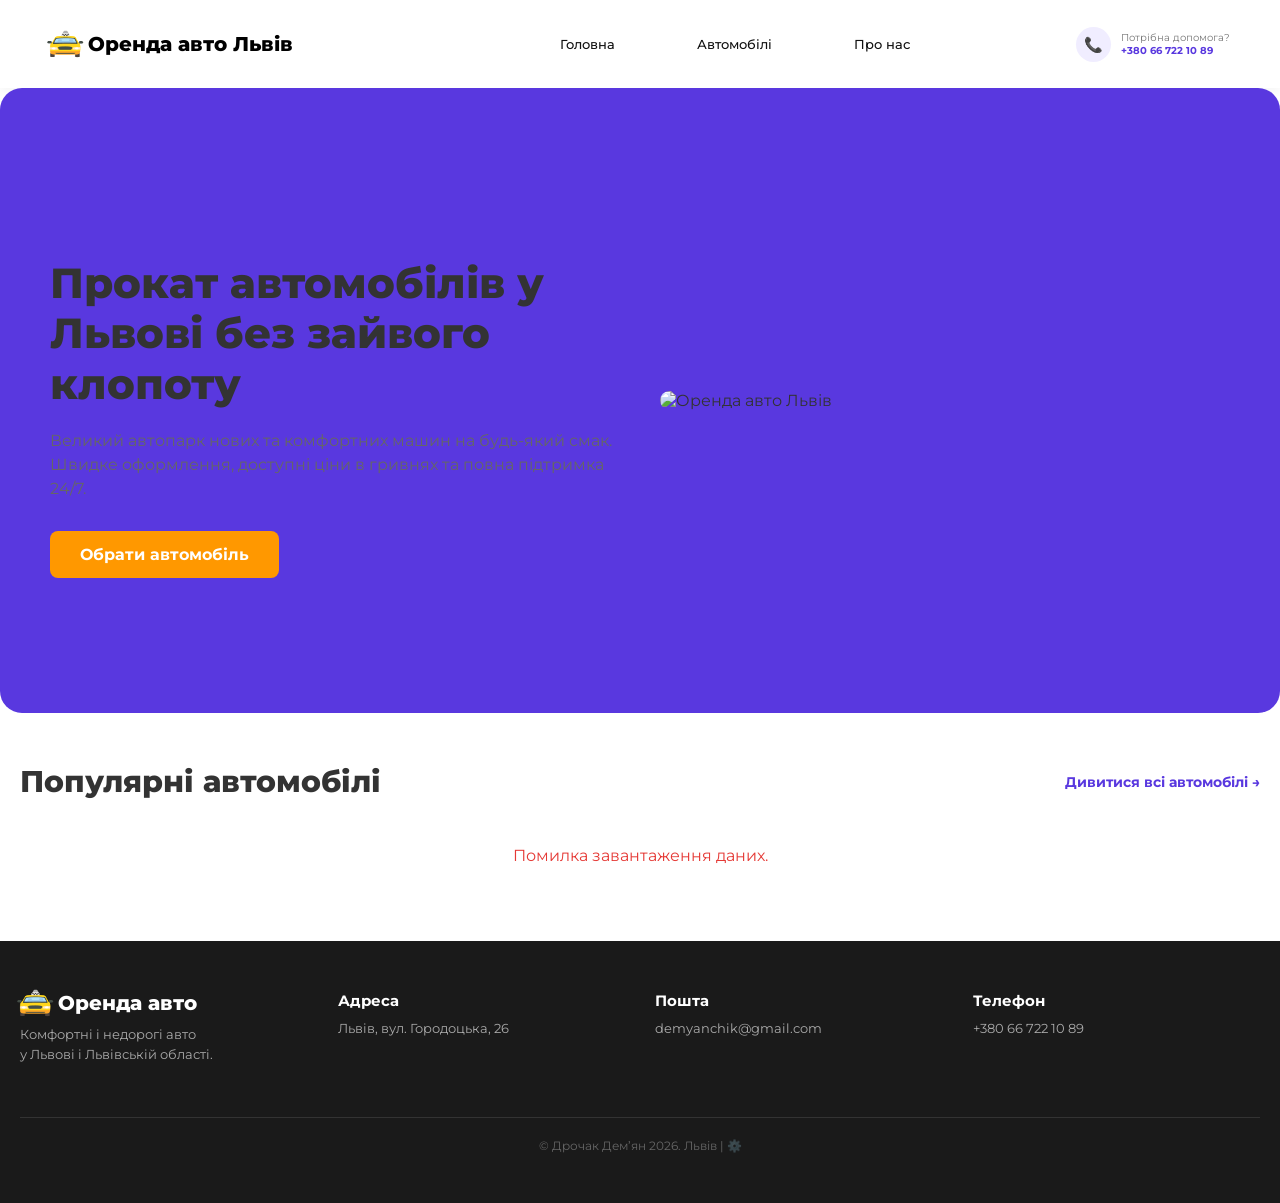
==== index.html @ 7a0617b8 "Update button styles and section layout in index.html" ====
<!DOCTYPE html>
<html lang="uk">
<head>
<meta charset="UTF-8">
<meta name="viewport" content="width=device-width, initial-scale=1.0">
<title>Оренда авто у Львові — Швидко та доступно</title>
<link rel="preconnect" href="https://fonts.googleapis.com">
<link rel="preconnect" href="https://fonts.gstatic.com" crossorigin>
<link href="https://fonts.googleapis.com/css2?family=Montserrat:wght@400;500;600;700;800&display=swap" rel="stylesheet">
<link rel="stylesheet" href="style.css">
<style>
body { font-family: 'Montserrat', sans-serif; margin: 0; background: #fff; color: #333; }
.header { display: flex; justify-content: space-between; align-items: center; padding: 20px 50px; background: #fff; box-shadow: 0 2px 10px rgba(0,0,0,0.05); }
.logo { font-weight: 800; font-size: 20px; text-decoration: none; color: #000; display: flex; align-items: center; gap: 8px; }
.car-logo { font-size: 24px; }
nav a { margin-left: 20px; text-decoration: none; color: #555; font-weight: 600; font-size: 14px; }
nav a:hover { color: #5938df; }
.help { display: flex; align-items: center; gap: 10px; }
.phone-round { background: #f0edff; color: #5938df; width: 35px; height: 35px; border-radius: 50%; display: flex; align-items: center; justify-content: center; }
.phone-link { color: #5938df; text-decoration: none; font-weight: bold; }

.hero { display: grid; grid-template-columns: 1fr 1fr; align-items: center; padding: 50px; max-width: 1300px; margin: 0 auto; gap: 40px; }
.hero-content h1 { font-size: 42px; font-weight: 800; line-height: 1.2; margin-bottom: 20px; }
.hero-content p { color: #666; font-size: 16px; margin-bottom: 30px; line-height: 1.5; }
/* Повернута оранжева кнопка */
.hero-btn { background: #ff9800; color: #fff; padding: 14px 30px; border-radius: 8px; text-decoration: none; font-weight: bold; display: inline-block; transition: 0.2s; }
.hero-btn:hover { filter: brightness(0.9); }
.hero-img img { width: 100%; border-radius: 12px; object-fit: cover; }

.section-header { display: flex; justify-content: space-between; align-items: center; max-width: 1300px; margin: 50px auto 30px; padding: 0 20px; }
.section-title { font-size: 30px; font-weight: 800; margin: 0; }
.all-cars-link { color: #5938df; text-decoration: none; font-weight: bold; font-size: 14px; }
.all-cars-link:hover { text-decoration: underline; }

.cars-grid { display: grid; grid-template-columns: repeat(auto-fit, minmax(280px, 1fr)); gap: 25px; max-width: 1300px; margin: 0 auto 60px; padding: 0 20px; }
.car-card { background: #fdfdfd; border: 1px solid #eaeaea; border-radius: 12px; overflow: hidden; box-shadow: 0 4px 15px rgba(0,0,0,0.03); transition: 0.3s; display: flex; flex-direction: column; position: relative; }
.car-card:hover { transform: translateY(-5px); box-shadow: 0 8px 25px rgba(0,0,0,0.08); }
.booked-badge { position: absolute; top: 12px; right: 12px; background: #e53935; color: #fff; padding: 4px 10px; border-radius: 6px; font-size: 11px; font-weight: bold; z-index: 2; }
.car-img-wrap { width: 100%; height: 200px; background: #f4f4f4; position: relative; }
.car-img-wrap img { width: 100%; height: 100%; object-fit: cover; }
.car-info { padding: 20px; display: flex; flex-direction: column; flex-grow: 1; }
.car-title { font-size: 18px; font-weight: 700; margin-bottom: 10px; }
.car-specs { font-size: 12px; color: #777; margin-bottom: 15px; font-weight: 500; }
.car-footer { display: flex; justify-content: space-between; align-items: center; margin-top: auto; }
.car-price { font-size: 18px; font-weight: 800; color: #e53935; }
.details-btn { background: #5938df; color: #fff; padding: 8px 16px; border-radius: 6px; text-decoration: none; font-size: 12px; font-weight: bold; }

.footer { background: #1a1a1a; color: #fff; padding: 50px 20px; margin-top: 60px; }
.footer-main { max-width: 1300px; margin: 0 auto; display: grid; grid-template-columns: repeat(auto-fit, minmax(220px, 1fr)); gap: 30px; }
.footer-company p { color: #aaa; font-size: 13px; line-height: 1.5; margin-top: 10px; }
.contact h4 { margin: 0 0 10px; font-size: 15px; color: #fff; }
.contact a { color: #aaa; text-decoration: none; display: block; font-size: 13px; margin-bottom: 5px; }
.copyright { text-align: center; margin-top: 40px; font-size: 12px; color: #666; border-top: 1px solid #333; padding-top: 20px; }

@media(max-width: 768px) {
    .hero { grid-template-columns: 1fr; text-align: center; padding: 20px; }
    .header { padding: 15px 20px; }
}
</style>
</head>
<body>

<header class="header">
    <a href="index.html" class="logo"><span class="car-logo">🚖</span> Оренда авто Львів</a>
    <nav>
        <a href="index.html">Головна</a>
        <a href="cars.html">Автомобілі</a>
        <a href="about.html">Про нас</a>
    </nav>
    <div class="help">
        <div class="phone-round">📞</div>
        <div>
            <small style="display:block; color:#777; font-size:10px;">Потрібна допомога?</small>
            <b><a href="tel:+380667221089" class="phone-link">+380 66 722 10 89</a></b>
        </div>
    </div>
</header>

<section class="hero">
    <div class="hero-content">
        <h1>Прокат автомобілів у Львові без зайвого клопоту</h1>
        <p>Великий автопарк нових та комфортних машин на будь-який смак. Швидке оформлення, доступні ціни в гривнях та повна підтримка 24/7.</p>
        <a href="cars.html" class="hero-btn">Обрати автомобіль</a>
    </div>
    <div class="hero-img">
        <img id="heroLogoImg" src="https://i.ibb.co/3m3z6v9/car.webp" alt="Оренда авто Львів">
    </div>
</section>

<div class="section-header">
    <h2 class="section-title">Популярні автомобілі</h2>
    <a href="cars.html" class="all-cars-link">Дивитися всі автомобілі →</a>
</div>

<div id="popularCarsGrid" class="cars-grid">
    <p style="text-align: center; grid-column: 1/-1; color: #777;">Завантаження каталогу...</p>
</div>

<footer class="footer">
  <div class="footer-main">
    <div class="footer-company">
        <a class="logo" href="index.html" style="color:#fff;"><span class="car-logo">🚖</span><span>Оренда авто</span></a>
        <p>Комфортні і недорогі авто<br>у Львові і Львівській області.</p>
    </div>
    <div class="contact">
        <h4>Адреса</h4>
        <a>Львів, вул. Городоцька, 26</a>
    </div>
    <div class="contact">
        <h4>Пошта</h4>
        <a>demyanchik@gmail.com</a>
    </div>
    <div class="contact">
        <h4>Телефон</h4>
        <a href="tel:+380667221089">+380 66 722 10 89</a>
    </div>
  </div>
  <div class="copyright">© Дрочак Дем’ян 2026. Львів | <a href="admin.html" style="color: inherit; text-decoration: none; opacity: 0.3;" title="Адмін-панель">⚙️</a></div>
</footer>

<script>
const BIN_ID = '6acf8389ffd5d160536a775c';
const MASTER_KEY = '$2a$10$A/bRG6uE.peJKPqYcjWvXuaiVrGhPaM/Zl6wjdZc5wUacekLP8lvO';

async function loadIndexData() {
    try {
        const res = await fetch(`https://api.jsonbin.io/v3/b/${BIN_ID}/latest`, {
            headers: { 'X-Master-Key': MASTER_KEY }
        });
        const data = await res.json();
        const cars = data.record.cars || [];
        const settings = data.record.settings || {};

        if(settings.heroLogo) {
            document.getElementById('heroLogoImg').src = settings.heroLogo;
        }

        let popularCars = cars.filter(car => car.available !== false && car.isPopular === true);
        popularCars.sort((a, b) => (a.popularOrder || 0) - (b.popularOrder || 0));

        const grid = document.getElementById('popularCarsGrid');
        if (!popularCars.length) {
            grid.innerHTML = '<p style="text-align: center; grid-column: 1/-1; color: #777;">Скоро тут зʼявляться нові пропозиції!</p>';
            return;
        }

        grid.innerHTML = popularCars.map(car => `
            <div class="car-card">
                ${car.isBooked ? '<div class="booked-badge">ЗАБРОНЬОВАНО</div>' : ''}
                <div class="car-img-wrap">
                    <img src="${car.image || 'https://i.ibb.co/3m3z6v9/car.webp'}" alt="${car.name}">
                </div>
                <div class="car-info">
                    <div class="car-title">${car.name}</div>
                    <div class="car-specs">${car.year || '2023'} р. &nbsp;|&nbsp; ⚙️ ${car.gearbox || 'Автомат'} &nbsp;|&nbsp; ⛽ ${car.fuel || 'Бензин'}</div>
                    <div class="car-footer">
                        <div class="car-price">${car.price || '800 Грн'} <small style="font-size:11px; font-weight:normal; color:#777;">/доба</small></div>
                        <a href="car.html?id=${car.id}" class="details-btn">Детальніше</a>
                    </div>
                </div>
            </div>
        `).join('');

    } catch (e) {
        document.getElementById('popularCarsGrid').innerHTML = '<p style="text-align: center; grid-column: 1/-1; color: #e53935;">Помилка завантаження даних.</p>';
    }
}

loadIndexData();
</script>
</body>
</html>
---- style.css ----
/* ===== ОСНОВНІ СТИЛІ ===== */
* {
  box-sizing: border-box;
}

html {
  scroll-behavior: smooth;
}

body {
  margin: 0;
  background: #f1f1f1;
  color: #111;
  font-family: 'Montserrat', Arial, sans-serif;
}

.site {
  width: 1366px;
  max-width: 100%;
  margin: 0 auto;
  background: #fff;
  min-height: 100vh;
}

/* ===== ШАПКА (HEADER) ===== */
.header {
  height: 88px;
  padding: 0 64px;
  display: flex;
  align-items: center;
  justify-content: space-between;
  background: #fff;
}

.logo {
  display: flex;
  align-items: center;
  gap: 10px;
  text-decoration: none;
  color: #111;
  font-size: 16px;
  font-weight: 700;
  white-space: nowrap;
}

.car-logo {
  font-size: 18px;
  line-height: 1;
  transform: scaleX(1.35);
  display: inline-block;
}

.header nav {
  display: flex;
  gap: 62px;
  margin-left: 80px;
}

.header nav a {
  font-size: 13px;
  color: #111;
  text-decoration: none;
  font-weight: 500;
  transition: color 0.2s;
}

.header nav a:hover,
.header nav a.active {
  font-weight: 700;
  color: #5937df;
}

.help {
  display: flex;
  align-items: center;
  gap: 10px;
}

.phone-round {
  width: 34px;
  height: 34px;
  border-radius: 50%;
  background: #5937df;
  color: #fff;
  display: flex;
  align-items: center;
  justify-content: center;
  font-size: 15px;
  flex-shrink: 0;
}

.help small, .help b {
  display: block;
  font-size: 10px;
  line-height: 1.35;
}

.help b {
  font-weight: 600;
}

/* ===== ГОЛОВНИЙ БЛОК (HERO) ===== */
main {
  padding: 20px 64px 0;
}

.hero {
  height: 625px;
  border-radius: 22px;
  background: #5938df;
  position: relative;
  overflow: hidden;
}

.hero-pattern {
  position: absolute;
  width: 820px;
  height: 470px;
  border: 48px solid rgba(60,30,190,.23);
  border-radius: 50%;
  left: -280px;
  bottom: -255px;
  transform: rotate(18deg);
  box-shadow: 0 0 0 35px rgba(65,32,194,.08), 0 0 0 80px rgba(65,32,194,.04);
}

.hero-text {
  position: absolute;
  left: 70px;
  top: 160px;
  color: #fff;
  z-index: 3;
}

.hero-text h1 {
  font-size: 43px;
  line-height: 1.08;
  margin: 0 0 22px;
  font-weight: 800;
  letter-spacing: -1px;
}

.hero-text p {
  font-size: 13px;
  line-height: 1.55;
  margin: 0 0 23px;
  color: #f4f4f4;
}

/* ===== АНІМАЦІЇ ТА СТИЛІ ВСІХ КНОПОК ===== */
.orange-btn, .hero-book, .rent, .btn {
  display: inline-flex;
  align-items: center;
  justify-content: center;
  color: #fff;
  text-decoration: none;
  border-radius: 7px;
  font-weight: 700;
  box-sizing: border-box;
  transition: all 0.25s ease;
  cursor: pointer;
}

/* Збільшення та плавна анімація при наведенні для всіх кнопок */
.orange-btn:hover, .hero-book:hover, .rent:hover, .btn:hover {
  transform: scale(1.03);
  filter: brightness(0.9);
}

/* Помаранчеві кнопки */
.orange-btn, .hero-book {
  background: #ffa20f;
  font-size: 11px;
}
.orange-btn {
  height: 37px;
  padding: 0 19px;
}
.hero-book {
  position: absolute;
  z-index: 4;
  top: 268px;
  right: 96px;
  width: 300px;
  height: 38px;
}

/* Стандартна синя кнопка оренди */
.rent {
  height: 38px;
  background: #5938df;
  font-size: 10px;
  margin-top: 17px;
  border: none;
}

/* Червона кнопка для недоступних авто з анімацією */
.rent.disabled {
  background: #e53935;
}
.rent.disabled:hover {
  background: #c62828;
  transform: scale(1.03);
  filter: none; /* щоб колір залишався насиченим червоним при затемненні через filter */
}

.hero-car {
  position: absolute;
  width: 560px;
  height: 250px;
  object-fit: cover;
  right: 105px;
  bottom: 28px;
  filter: blur(2px);
  z-index: 2;
}

/* ===== ПЕРЕВАГИ ===== */
.advantages {
  height: 230px;
  padding: 45px 85px 25px;
  display: grid;
  grid-template-columns: repeat(3,1fr);
  text-align: center;
  gap: 80px;
}

.adv-icon {
  font-size: 45px;
  height: 55px;
  line-height: 50px;
  font-weight: 400;
}

.adv-icon.pin {
  font-size: 48px;
}

.advantages h3 {
  font-size: 15px;
  margin: 8px 0 15px;
}

.advantages p {
  font-size: 10px;
  line-height: 1.6;
  color: #666;
  margin: 0;
}

/* ===== КАТАЛОГ АВТО ===== */
.choose {
  padding: 0 64px 40px;
}

.section-title {
  display: flex;
  align-items: center;
  justify-content: space-between;
  margin-bottom: 25px;
}

.section-title h2 {
  font-size: 27px;
  margin: 0;
  font-weight: 800;
}

.section-title a {
  font-size: 11px;
  color: #111;
  text-decoration: none;
  font-weight: 600;
}

.section-title span {
  font-size: 18px;
  margin-left: 7px;
}

.home-cars, .all-cars {
  display: grid;
  grid-template-columns: repeat(3,1fr);
  gap: 20px;
}

.car-card {
  background: #fafafa;
  border-radius: 12px;
  padding: 12px;
  overflow: hidden;
}

.car-card img {
  width: 100%;
  height: 170px;
  object-fit: contain;
  display: block;
  background: #fff;
  border-radius: 8px;
}

.car-row {
  display: flex;
  justify-content: space-between;
  align-items: center;
  gap: 10px;
  margin-top: 11px;
}

.car-row strong {
  font-size: 13px;
  font-weight: 700;
}

.car-row b {
  font-size: 13px;
  color: #5838df;
  white-space: nowrap;
}

.sub {
  display: flex;
  justify-content: space-between;
  margin-top: 4px;
  color: #666;
  font-size: 9px;
}

.specs {
  display: flex;
  gap: 13px;
  align-items: center;
  margin-top: 15px;
  white-space: nowrap;
  color: #555;
  font-size: 9px;
}

/* ===== ФУТЕР ===== */
.footer {
  padding: 44px 64px 28px;
  background: #fff;
}

.footer-main {
  display: grid;
  grid-template-columns: 1.5fr 1fr 1fr 1fr;
  gap: 55px;
}

.footer-company p {
  font-size: 11px;
  line-height: 1.6;
  margin-top: 45px;
}

.contact h4 {
  font-size: 11px;
  margin: 2px 0 8px;
}

.contact h4 i {
  font-style: normal;
  color: #ff9d18;
  margin-right: 7px;
}

.contact a {
  font-size: 10px;
  color: #111;
}

.footer-links {
  display: grid;
  grid-template-columns: 1fr 1fr;
  gap: 100px;
  margin: 42px 0 25px 65%;
}

.footer-links div {
  display: flex;
  flex-direction: column;
  gap: 8px;
}

.footer-links b {
  font-size: 11px;
  margin-bottom: 4px;
}

.footer-links a {
  font-size: 10px;
  color: #222;
}

.copyright {
  text-align: center;
  color: #aaa;
  font-size: 9px;
  margin-top: 12px;
}

.cars-main {
  padding: 75px 64px 55px;
}

.cars-main h1 {
  text-align: center;
  font-size: 30px;
  margin: 0 0 42px;
  font-weight: 800;
}

.all-cars {
  row-gap: 24px;
}

.full-card img {
  height: 185px;
}

.cars-site .footer {
  border-top: 0;
}

.phone-link {
  color: inherit;
  text-decoration: none;
  cursor: pointer;
}

.phone-link:hover {
  text-decoration: underline;
}

/* ===== АДАПТАЦІЯ ДЛЯ ПЛАНШЕТІВ (до 900px) ===== */
@media(max-width:900px) {
  .site {
    width: 100%;
  }
  .header {
    height: auto;
    padding: 20px;
    flex-wrap: wrap;
    gap: 20px;
  }
  .header nav {
    order: 3;
    width: 100%;
    justify-content: center;
    margin: 0;
    gap: 30px;
  }
  .help {
    margin-left: auto;
  }
  main {
    padding: 15px;
  }
  .hero {
    height: 520px;
  }
  .hero-text {
    left: 35px;
    top: 100px;
  }
  .hero-text h1 {
    font-size: 34px;
  }
  .hero-book {
    right: 35px;
    top: 250px;
  }
  .hero-car {
    right: -40px;
    bottom: 30px;
  }
  .advantages {
    height: auto;
    padding: 35px 20px;
    gap: 25px;
  }
  .choose {
    padding: 0 15px 30px;
  }
  .footer {
    padding: 30px 20px;
  }
  .footer-main {
    grid-template-columns: repeat(2,1fr);
    gap: 30px;
  }
  .footer-links {
    margin: 35px 0 20px;
  }
  .cars-main {
    padding: 50px 15px;
  }
  .all-cars {
    grid-template-columns: repeat(2,1fr);
  }
}

/* ===== МОБІЛЬНА АДАПТАЦІЯ (до 600px) ===== */
@media (max-width: 600px) {
  * {
    box-sizing: border-box;
  }

  html, body {
    width: 100%;
    overflow-x: hidden;
  }

  .site {
    width: 100%;
    max-width: 100%;
    overflow: hidden;
  }

  .header {
    height: auto;
    padding: 14px 16px;
    display: flex;
    flex-wrap: wrap;
    justify-content: space-between;
    align-items: center;
    gap: 10px;
  }

  .logo {
    font-size: 13px;
    white-space: normal;
    order: 1;
  }

  .header nav {
    order: 3;
    width: 100%;
    margin: 4px 0 0 0;
    display: flex;
    flex-wrap: wrap;
    justify-content: flex-start;
    gap: 10px 16px;
    border-top: 1px solid #eee;
    padding-top: 10px;
  }

  .header nav a {
    font-size: 11px;
    padding: 2px 0;
  }

  .help {
    display: flex;
    width: auto;
    margin: 0;
    justify-content: flex-end;
    gap: 6px;
    order: 2;
  }

  .phone-round {
    width: 30px;
    height: 30px;
    font-size: 12px;
    flex-shrink: 0;
  }

  .help small {
    font-size: 9px;
  }

  .help b {
    font-size: 10px;
  }

  main {
    padding: 12px 12px 0;
  }

  .hero {
    height: auto;
    min-height: 0;
    padding: 28px 20px 0;
    border-radius: 16px;
  }

  .hero-pattern {
    display: none;
  }

  .hero-text {
    position: relative;
    top: auto;
    left: auto;
    width: 100%;
  }

  .hero-text h1 {
    font-size: clamp(27px, 7vw, 34px);
    line-height: 1.15;
    letter-spacing: -0.5px;
    margin-bottom: 16px;
  }

  .hero-text p {
    font-size: 12px;
    line-height: 1.6;
    margin-bottom: 18px;
  }

  .orange-btn {
    display: flex;
    width: 100%;
    min-height: 44px;
    height: auto;
    padding: 12px;
    text-align: center;
    font-size: 12px;
  }

  .hero-book {
    position: relative;
    display: flex;
    top: auto;
    right: auto;
    width: 100%;
    min-height: 44px;
    height: auto;
    margin-top: 12px;
    padding: 12px;
    font-size: 12px;
    text-align: center;
  }

  .hero-car {
    position: relative;
    display: block;
    width: 100%;
    max-width: 100%;
    height: auto;
    max-height: 210px;
    right: auto;
    bottom: auto;
    object-fit: contain;
    filter: none;
    margin: 18px auto 0;
  }

  .advantages {
    height: auto;
    grid-template-columns: 1fr;
    gap: 25px;
    padding: 30px 15px;
  }

  .advantages p {
    font-size: 12px;
  }

  .choose {
    padding: 0 4px 30px;
  }

  .section-title {
    align-items: flex-start;
    gap: 12px;
    flex-wrap: wrap;
  }

  .section-title h2 {
    font-size: 23px;
  }

  .section-title a {
    font-size: 12px;
  }

  .home-cars, .all-cars {
    grid-template-columns: minmax(0,1fr);
    gap: 18px;
  }

  .car-card {
    min-width: 0;
    padding: 12px;
  }

  .car-card img, .full-card img {
    width: 100%;
    height: 190px;
    object-fit: contain;
  }

  .car-row {
    align-items: flex-start;
    flex-wrap: wrap;
    gap: 6px 12px;
  }

  .car-row strong {
    font-size: 14px;
  }

  .car-row b {
    font-size: 14px;
  }

  .sub {
    font-size: 11px;
  }

  .specs {
    display: flex;
    flex-wrap: wrap;
    gap: 10px 14px;
    white-space: normal;
    line-height: 1.5;
    font-size: 11px;
  }

  .rent {
    width: 100%;
    min-height: 44px;
    height: auto;
    padding: 10px;
    font-size: 12px;
    text-align: center;
  }

  .cars-main {
    padding: 30px 14px;
  }

  .cars-main h1 {
    font-size: 25px;
    margin-bottom: 25px;
  }

  .footer {
    padding: 28px 18px;
  }

  .footer-main {
    grid-template-columns: minmax(0,1fr);
    gap: 24px;
  }

  .footer-company p {
    margin-top: 18px;
    font-size: 12px;
  }

  .contact h4 {
    font-size: 13px;
  }

  .contact a {
    font-size: 12px;
    overflow-wrap: anywhere;
  }

  .footer-links {
    grid-template-columns: repeat(2, minmax(0,1fr));
    gap: 20px;
    margin: 30px 0 20px 0;
  }

  .footer-links b {
    font-size: 12px;
  }

  .footer-links a {
    font-size: 12px;
    overflow-wrap: anywhere;
  }

  .copyright {
    font-size: 10px;
    line-height: 1.6;
  }
}

/* ===== ДУЖЕ ВУЗЬКІ ЕКРАНИ ===== */
@media (max-width: 360px) {
  .header nav {
    gap: 8px;
  }
  .header nav a {
    font-size: 11px;
  }
  .footer-links {
    grid-template-columns: 1fr;
  }
  .hero {
    padding-right: 15px;
    padding-left: 15px;
  }
}
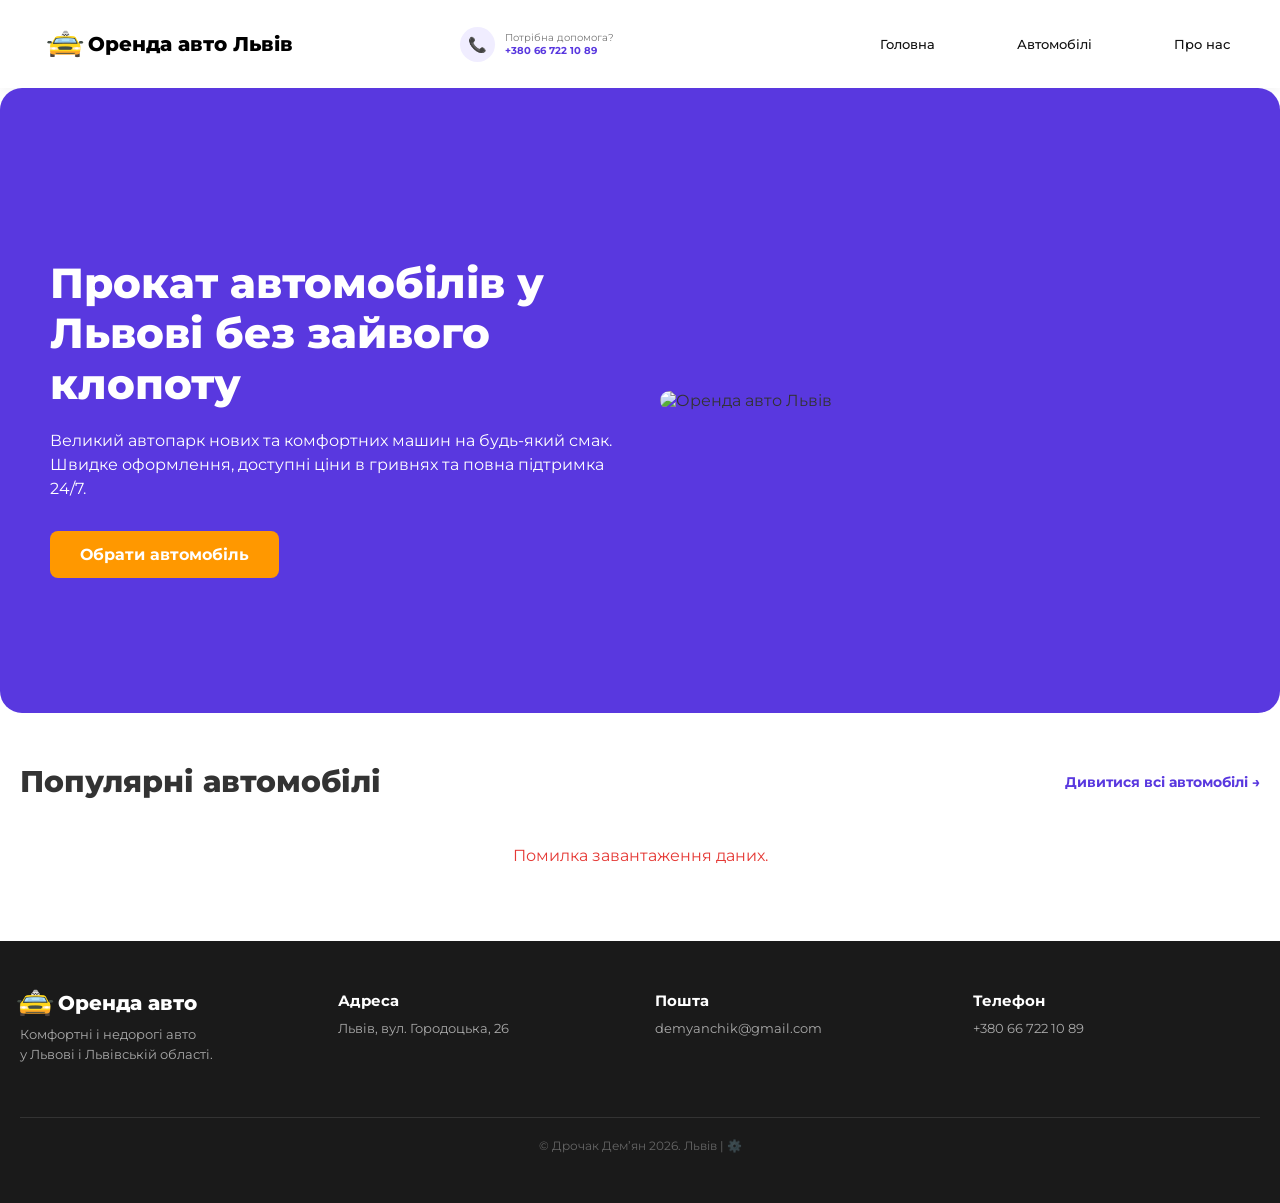
==== commit ea5510f8: "Enhance hero section styles and dynamic content Updated styles for hero section and mobile layout. A" ====
--- a/index.html
+++ b/index.html
@@ -13,16 +13,16 @@
 .header { display: flex; justify-content: space-between; align-items: center; padding: 20px 50px; background: #fff; box-shadow: 0 2px 10px rgba(0,0,0,0.05); }
 .logo { font-weight: 800; font-size: 20px; text-decoration: none; color: #000; display: flex; align-items: center; gap: 8px; }
 .car-logo { font-size: 24px; }
+nav { display: flex; align-items: center; }
 nav a { margin-left: 20px; text-decoration: none; color: #555; font-weight: 600; font-size: 14px; }
 nav a:hover { color: #5938df; }
 .help { display: flex; align-items: center; gap: 10px; }
-.phone-round { background: #f0edff; color: #5938df; width: 35px; height: 35px; border-radius: 50%; display: flex; align-items: center; justify-content: center; }
+.phone-round { background: #f0edff; color: #5938df; width: 35px; height: 35px; border-radius: 50%; display: flex; align-items: center; justify-content: center; flex-shrink: 0; }
 .phone-link { color: #5938df; text-decoration: none; font-weight: bold; }
 
 .hero { display: grid; grid-template-columns: 1fr 1fr; align-items: center; padding: 50px; max-width: 1300px; margin: 0 auto; gap: 40px; }
-.hero-content h1 { font-size: 42px; font-weight: 800; line-height: 1.2; margin-bottom: 20px; }
-.hero-content p { color: #666; font-size: 16px; margin-bottom: 30px; line-height: 1.5; }
-/* Повернута оранжева кнопка */
+.hero-content h1 { font-size: 42px; font-weight: 800; line-height: 1.2; margin-bottom: 20px; color: #ffffff; }
+.hero-content p { font-size: 16px; margin-bottom: 30px; line-height: 1.5; color: #ffffff; }
 .hero-btn { background: #ff9800; color: #fff; padding: 14px 30px; border-radius: 8px; text-decoration: none; font-weight: bold; display: inline-block; transition: 0.2s; }
 .hero-btn:hover { filter: brightness(0.9); }
 .hero-img img { width: 100%; border-radius: 12px; object-fit: cover; }
@@ -52,9 +52,18 @@
 .contact a { color: #aaa; text-decoration: none; display: block; font-size: 13px; margin-bottom: 5px; }
 .copyright { text-align: center; margin-top: 40px; font-size: 12px; color: #666; border-top: 1px solid #333; padding-top: 20px; }
 
-@media(max-width: 768px) {
+@media(max-width: 850px) {
+    .header { flex-wrap: wrap; padding: 12px 15px; gap: 8px; }
+    .logo { font-size: 16px; }
+    .car-logo { font-size: 20px; }
+    .help { margin-left: auto; }
+    .help small { display: none !important; } /* Ховаємо «Потрібна допомога?» на мобілках для економії місця біля логотипу */
+    .phone-round { width: 30px; height: 30px; font-size: 13px; }
+    .phone-link { font-size: 12px; }
+    nav { width: 100%; justify-content: space-around; border-top: 1px solid #eee; padding-top: 10px; margin-top: 5px; }
+    nav a { margin: 0; font-size: 13px; }
     .hero { grid-template-columns: 1fr; text-align: center; padding: 20px; }
-    .header { padding: 15px 20px; }
+    .hero-content h1 { font-size: 32px; }
 }
 </style>
 </head>
@@ -62,11 +71,6 @@
 
 <header class="header">
     <a href="index.html" class="logo"><span class="car-logo">🚖</span> Оренда авто Львів</a>
-    <nav>
-        <a href="index.html">Головна</a>
-        <a href="cars.html">Автомобілі</a>
-        <a href="about.html">Про нас</a>
-    </nav>
     <div class="help">
         <div class="phone-round">📞</div>
         <div>
@@ -74,12 +78,17 @@
             <b><a href="tel:+380667221089" class="phone-link">+380 66 722 10 89</a></b>
         </div>
     </div>
+    <nav>
+        <a href="index.html">Головна</a>
+        <a href="cars.html">Автомобілі</a>
+        <a href="about.html">Про нас</a>
+    </nav>
 </header>
 
-<section class="hero">
+<section class="hero" id="heroSectionBg" style="background: #5938df;">
     <div class="hero-content">
-        <h1>Прокат автомобілів у Львові без зайвого клопоту</h1>
-        <p>Великий автопарк нових та комфортних машин на будь-який смак. Швидке оформлення, доступні ціни в гривнях та повна підтримка 24/7.</p>
+        <h1 id="heroTitle">Прокат автомобілів у Львові без зайвого клопоту</h1>
+        <p id="heroText">Великий автопарк нових та комфортних машин на будь-який смак. Швидке оформлення, доступні ціни в гривнях та повна підтримка 24/7.</p>
         <a href="cars.html" class="hero-btn">Обрати автомобіль</a>
     </div>
     <div class="hero-img">
@@ -135,6 +144,18 @@
             document.getElementById('heroLogoImg').src = settings.heroLogo;
         }
 
+        // Динамічне заповнення заголовків та кольорів з адмінки
+        if(settings.heroTitle) {
+            document.getElementById('heroTitle').innerText = settings.heroTitle;
+        }
+        if(settings.heroText) {
+            document.getElementById('heroText').innerText = settings.heroText;
+        }
+        if(settings.heroTextColor) {
+            document.getElementById('heroTitle').style.color = settings.heroTextColor;
+            document.getElementById('heroText').style.color = settings.heroTextColor;
+        }
+
         let popularCars = cars.filter(car => car.available !== false && car.isPopular === true);
         popularCars.sort((a, b) => (a.popularOrder || 0) - (b.popularOrder || 0));
 
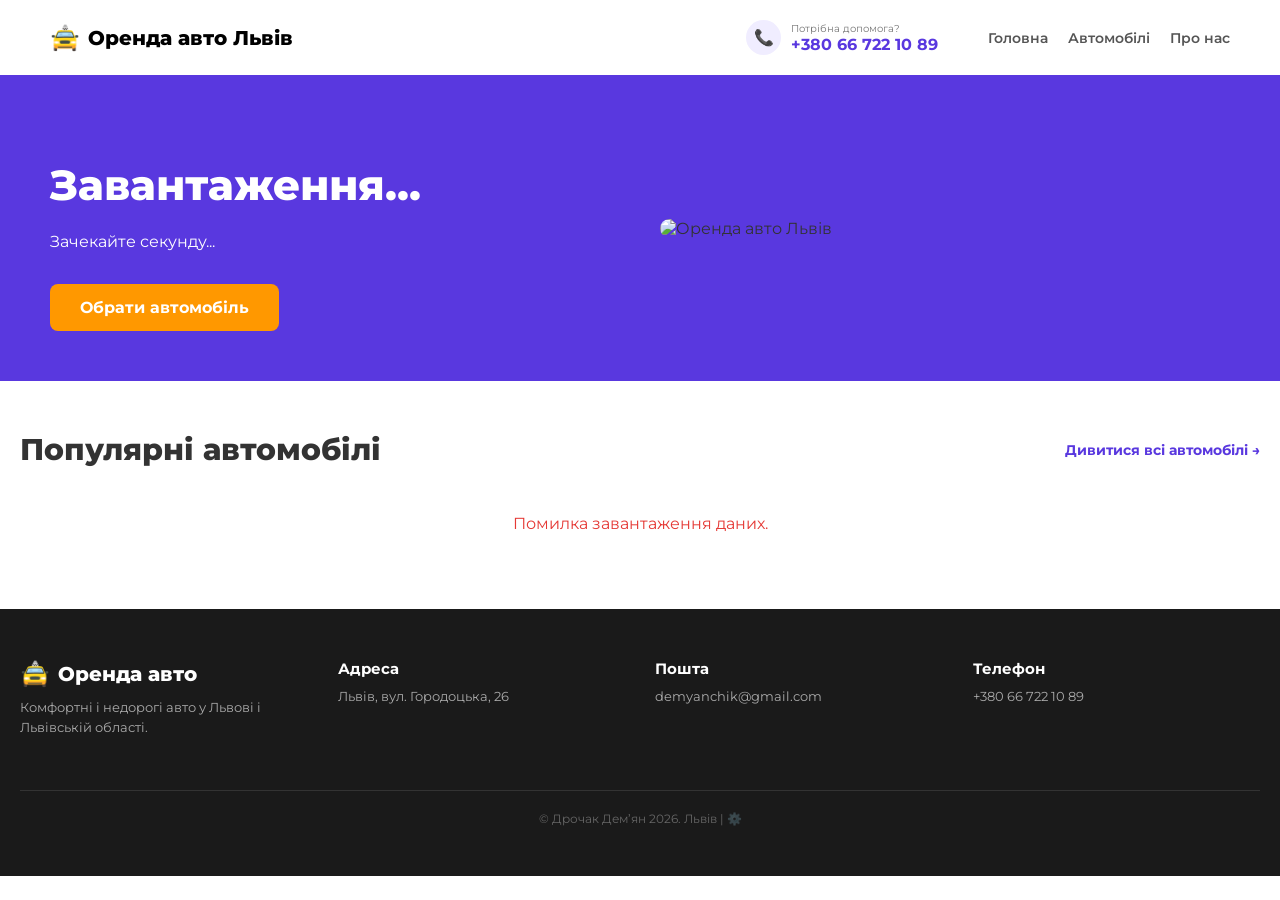
==== commit d6406919: "Refactor header and hero section in index.html" ====
--- a/index.html
+++ b/index.html
@@ -7,20 +7,23 @@
 <link rel="preconnect" href="https://fonts.googleapis.com">
 <link rel="preconnect" href="https://fonts.gstatic.com" crossorigin>
 <link href="https://fonts.googleapis.com/css2?family=Montserrat:wght@400;500;600;700;800&display=swap" rel="stylesheet">
-<link rel="stylesheet" href="style.css">
 <style>
 body { font-family: 'Montserrat', sans-serif; margin: 0; background: #fff; color: #333; }
 .header { display: flex; justify-content: space-between; align-items: center; padding: 20px 50px; background: #fff; box-shadow: 0 2px 10px rgba(0,0,0,0.05); }
 .logo { font-weight: 800; font-size: 20px; text-decoration: none; color: #000; display: flex; align-items: center; gap: 8px; }
 .car-logo { font-size: 24px; }
+
+.header-center { display: flex; align-items: center; gap: 30px; }
+.help { display: flex; align-items: center; gap: 10px; }
+.phone-round { background: #f0edff; color: #5938df; width: 35px; height: 35px; border-radius: 50%; display: flex; align-items: center; justify-content: center; flex-shrink: 0; }
+.phone-link { color: #5938df; text-decoration: none; font-weight: bold; }
+
 nav { display: flex; align-items: center; }
 nav a { margin-left: 20px; text-decoration: none; color: #555; font-weight: 600; font-size: 14px; }
 nav a:hover { color: #5938df; }
-.help { display: flex; align-items: center; gap: 10px; }
-.phone-round { background: #f0edff; color: #5938df; width: 35px; height: 35px; border-radius: 50%; display: flex; align-items: center; justify-content: center; flex-shrink: 0; }
-.phone-link { color: #5938df; text-decoration: none; font-weight: bold; }
-
-.hero { display: grid; grid-template-columns: 1fr 1fr; align-items: center; padding: 50px; max-width: 1300px; margin: 0 auto; gap: 40px; }
+
+.hero { display: grid; grid-template-columns: 1fr 1fr; align-items: center; padding: 50px; max-width: 1300px; margin: 0 auto; gap: 40px; opacity: 0; transition: opacity 0.3s ease; }
+.hero.loaded { opacity: 1; }
 .hero-content h1 { font-size: 42px; font-weight: 800; line-height: 1.2; margin-bottom: 20px; color: #ffffff; }
 .hero-content p { font-size: 16px; margin-bottom: 30px; line-height: 1.5; color: #ffffff; }
 .hero-btn { background: #ff9800; color: #fff; padding: 14px 30px; border-radius: 8px; text-decoration: none; font-weight: bold; display: inline-block; transition: 0.2s; }
@@ -42,7 +45,11 @@
 .car-title { font-size: 18px; font-weight: 700; margin-bottom: 10px; }
 .car-specs { font-size: 12px; color: #777; margin-bottom: 15px; font-weight: 500; }
 .car-footer { display: flex; justify-content: space-between; align-items: center; margin-top: auto; }
-.car-price { font-size: 18px; font-weight: 800; color: #e53935; }
+
+.car-price { font-size: 18px; font-weight: 800; color: #5938df; }
+.car-price.discount { color: #e53935; }
+.old-price { font-size: 13px; color: #888; text-decoration: line-through; margin-right: 6px; font-weight: normal; }
+
 .details-btn { background: #5938df; color: #fff; padding: 8px 16px; border-radius: 6px; text-decoration: none; font-size: 12px; font-weight: bold; }
 
 .footer { background: #1a1a1a; color: #fff; padding: 50px 20px; margin-top: 60px; }
@@ -53,14 +60,14 @@
 .copyright { text-align: center; margin-top: 40px; font-size: 12px; color: #666; border-top: 1px solid #333; padding-top: 20px; }
 
 @media(max-width: 850px) {
-    .header { flex-wrap: wrap; padding: 12px 15px; gap: 8px; }
+    .header { flex-wrap: wrap; padding: 12px 15px; gap: 10px; }
     .logo { font-size: 16px; }
     .car-logo { font-size: 20px; }
-    .help { margin-left: auto; }
-    .help small { display: none !important; } /* Ховаємо «Потрібна допомога?» на мобілках для економії місця біля логотипу */
+    .header-center { width: 100%; justify-content: space-between; order: 2; border-top: 1px solid #eee; padding-top: 10px; }
+    .help small { display: none !important; }
     .phone-round { width: 30px; height: 30px; font-size: 13px; }
     .phone-link { font-size: 12px; }
-    nav { width: 100%; justify-content: space-around; border-top: 1px solid #eee; padding-top: 10px; margin-top: 5px; }
+    nav { width: 100%; justify-content: space-around; order: 3; }
     nav a { margin: 0; font-size: 13px; }
     .hero { grid-template-columns: 1fr; text-align: center; padding: 20px; }
     .hero-content h1 { font-size: 32px; }
@@ -70,29 +77,32 @@
 <body>
 
 <header class="header">
-    <a href="index.html" class="logo"><span class="car-logo">🚖</span> Оренда авто Львів</a>
-    <div class="help">
-        <div class="phone-round">📞</div>
-        <div>
-            <small style="display:block; color:#777; font-size:10px;">Потрібна допомога?</small>
-            <b><a href="tel:+380667221089" class="phone-link">+380 66 722 10 89</a></b>
+    <a href="index.html" class="logo"><span class="car-logo" id="headerLogo">🚖</span> <span id="headerTitle">Оренда авто Львів</span></a>
+    
+    <div class="header-center">
+        <div class="help">
+            <div class="phone-round">📞</div>
+            <div>
+                <small style="display:block; color:#777; font-size:10px;">Потрібна допомога?</small>
+                <b><a href="tel:+380667221089" class="phone-link" id="headerPhone">+380 66 722 10 89</a></b>
+            </div>
         </div>
-    </div>
-    <nav>
-        <a href="index.html">Головна</a>
-        <a href="cars.html">Автомобілі</a>
-        <a href="about.html">Про нас</a>
-    </nav>
+        <nav>
+            <a href="index.html">Головна</a>
+            <a href="cars.html">Автомобілі</a>
+            <a href="about.html">Про нас</a>
+        </nav>
+    </div>
 </header>
 
-<section class="hero" id="heroSectionBg" style="background: #5938df;">
+<section class="hero" id="heroSection" style="background: #5938df;">
     <div class="hero-content">
-        <h1 id="heroTitle">Прокат автомобілів у Львові без зайвого клопоту</h1>
-        <p id="heroText">Великий автопарк нових та комфортних машин на будь-який смак. Швидке оформлення, доступні ціни в гривнях та повна підтримка 24/7.</p>
+        <h1 id="heroTitle">Завантаження...</h1>
+        <p id="heroText">Зачекайте секунду...</p>
         <a href="cars.html" class="hero-btn">Обрати автомобіль</a>
     </div>
     <div class="hero-img">
-        <img id="heroLogoImg" src="https://i.ibb.co/3m3z6v9/car.webp" alt="Оренда авто Львів">
+        <img id="heroLogoImg" src="" alt="Оренда авто Львів">
     </div>
 </section>
 
@@ -108,20 +118,20 @@
 <footer class="footer">
   <div class="footer-main">
     <div class="footer-company">
-        <a class="logo" href="index.html" style="color:#fff;"><span class="car-logo">🚖</span><span>Оренда авто</span></a>
-        <p>Комфортні і недорогі авто<br>у Львові і Львівській області.</p>
+        <a class="logo" href="index.html" style="color:#fff;"><span class="car-logo" id="footerLogo">🚖</span><span id="footerTitle">Оренда авто</span></a>
+        <p id="footerDesc">Комфортні і недорогі авто у Львові і Львівській області.</p>
     </div>
     <div class="contact">
         <h4>Адреса</h4>
-        <a>Львів, вул. Городоцька, 26</a>
+        <a id="footerAddress">Львів, вул. Городоцька, 26</a>
     </div>
     <div class="contact">
         <h4>Пошта</h4>
-        <a>demyanchik@gmail.com</a>
+        <a id="footerEmail">demyanchik@gmail.com</a>
     </div>
     <div class="contact">
         <h4>Телефон</h4>
-        <a href="tel:+380667221089">+380 66 722 10 89</a>
+        <a href="tel:+380667221089" id="footerPhone">+380 66 722 10 89</a>
     </div>
   </div>
   <div class="copyright">© Дрочак Дем’ян 2026. Львів | <a href="admin.html" style="color: inherit; text-decoration: none; opacity: 0.3;" title="Адмін-панель">⚙️</a></div>
@@ -140,21 +150,21 @@
         const cars = data.record.cars || [];
         const settings = data.record.settings || {};
 
-        if(settings.heroLogo) {
-            document.getElementById('heroLogoImg').src = settings.heroLogo;
-        }
-
-        // Динамічне заповнення заголовків та кольорів з адмінки
-        if(settings.heroTitle) {
-            document.getElementById('heroTitle').innerText = settings.heroTitle;
-        }
-        if(settings.heroText) {
-            document.getElementById('heroText').innerText = settings.heroText;
-        }
+        applySettings(settings);
+
+        // Налаштування Hero банера з хмари
+        document.getElementById('heroTitle').innerText = settings.heroTitle || 'Прокат автомобілів у Львові без зайвого клопоту';
+        document.getElementById('heroText').innerText = settings.heroText || 'Великий автопарк нових та комфортних машин на будь-який смак.';
+        
         if(settings.heroTextColor) {
             document.getElementById('heroTitle').style.color = settings.heroTextColor;
             document.getElementById('heroText').style.color = settings.heroTextColor;
         }
+
+        document.getElementById('heroLogoImg').src = settings.heroLogo || 'https://i.ibb.co/3m3z6v9/car.webp';
+
+        // Робимо банер видимим тільки після завантаження даних
+        document.getElementById('heroSection').classList.add('loaded');
 
         let popularCars = cars.filter(car => car.available !== false && car.isPopular === true);
         popularCars.sort((a, b) => (a.popularOrder || 0) - (b.popularOrder || 0));
@@ -165,26 +175,68 @@
             return;
         }
 
-        grid.innerHTML = popularCars.map(car => `
-            <div class="car-card">
-                ${car.isBooked ? '<div class="booked-badge">ЗАБРОНЬОВАНО</div>' : ''}
-                <div class="car-img-wrap">
-                    <img src="${car.image || 'https://i.ibb.co/3m3z6v9/car.webp'}" alt="${car.name}">
+        grid.innerHTML = popularCars.map(car => {
+            const isDiscount = car.hasDiscount === true;
+            
+            let priceHtml = '';
+            if (isDiscount) {
+                const currentPrice = car.discountPrice || car.price || '800 Грн';
+                const oldPrice = car.discountPrice ? car.price : '';
+                priceHtml = `
+                    <div class="car-price discount">
+                        ${oldPrice ? `<span class="old-price">${oldPrice}</span>` : ''}
+                        ${currentPrice} <small style="font-size:11px; font-weight:normal; color:#777;">/доба</small>
+                    </div>
+                `;
+            } else {
+                priceHtml = `
+                    <div class="car-price">
+                        ${car.price || '800 Грн'} <small style="font-size:11px; font-weight:normal; color:#777;">/доба</small>
+                    </div>
+                `;
+            }
+
+            return `
+                <div class="car-card">
+                    ${car.isBooked ? '<div class="booked-badge">ЗАБРОНЬОВАНО</div>' : ''}
+                    <div class="car-img-wrap">
+                        <img src="${car.image || 'https://i.ibb.co/3m3z6v9/car.webp'}" alt="${car.name}">
+                    </div>
+                    <div class="car-info">
+                        <div class="car-title">${car.name}</div>
+                        <div class="car-specs">${car.year || '2023'} р. &nbsp;|&nbsp; ⚙️ ${car.gearbox || 'Автомат'} &nbsp;|&nbsp; ⛽ ${car.fuel || 'Бензин'}</div>
+                        <div class="car-footer">
+                            ${priceHtml}
+                            <a href="car.html?id=${car.id}" class="details-btn">Детальніше</a>
+                        </div>
+                    </div>
                 </div>
-                <div class="car-info">
-                    <div class="car-title">${car.name}</div>
-                    <div class="car-specs">${car.year || '2023'} р. &nbsp;|&nbsp; ⚙️ ${car.gearbox || 'Автомат'} &nbsp;|&nbsp; ⛽ ${car.fuel || 'Бензин'}</div>
-                    <div class="car-footer">
-                        <div class="car-price">${car.price || '800 Грн'} <small style="font-size:11px; font-weight:normal; color:#777;">/доба</small></div>
-                        <a href="car.html?id=${car.id}" class="details-btn">Детальніше</a>
-                    </div>
-                </div>
-            </div>
-        `).join('');
+            `;
+        }).join('');
 
     } catch (e) {
+        document.getElementById('heroSection').classList.add('loaded');
         document.getElementById('popularCarsGrid').innerHTML = '<p style="text-align: center; grid-column: 1/-1; color: #e53935;">Помилка завантаження даних.</p>';
     }
+}
+
+function applySettings(s) {
+    if(!s) return;
+    const phone = s.companyPhone || '+380 66 722 10 89';
+    const cleanPhone = phone.replace(/\s+/g, '');
+
+    document.getElementById('headerTitle').innerText = s.companyName || 'Оренда авто Львів';
+    document.getElementById('headerLogo').innerText = s.companyLogo || '🚖';
+    document.getElementById('headerPhone').innerText = phone;
+    document.getElementById('headerPhone').href = 'tel:' + cleanPhone;
+
+    document.getElementById('footerTitle').innerText = s.companyName || 'Оренда авто';
+    document.getElementById('footerLogo').innerText = s.companyLogo || '🚖';
+    document.getElementById('footerDesc').innerText = s.footerDesc || 'Комфортні і недорогі авто у Львові і Львівській області.';
+    document.getElementById('footerAddress').innerText = s.footerAddress || 'Львів, вул. Городоцька, 26';
+    document.getElementById('footerEmail').innerText = s.footerEmail || 'demyanchik@gmail.com';
+    document.getElementById('footerPhone').innerText = phone;
+    document.getElementById('footerPhone').href = 'tel:' + cleanPhone;
 }
 
 loadIndexData();
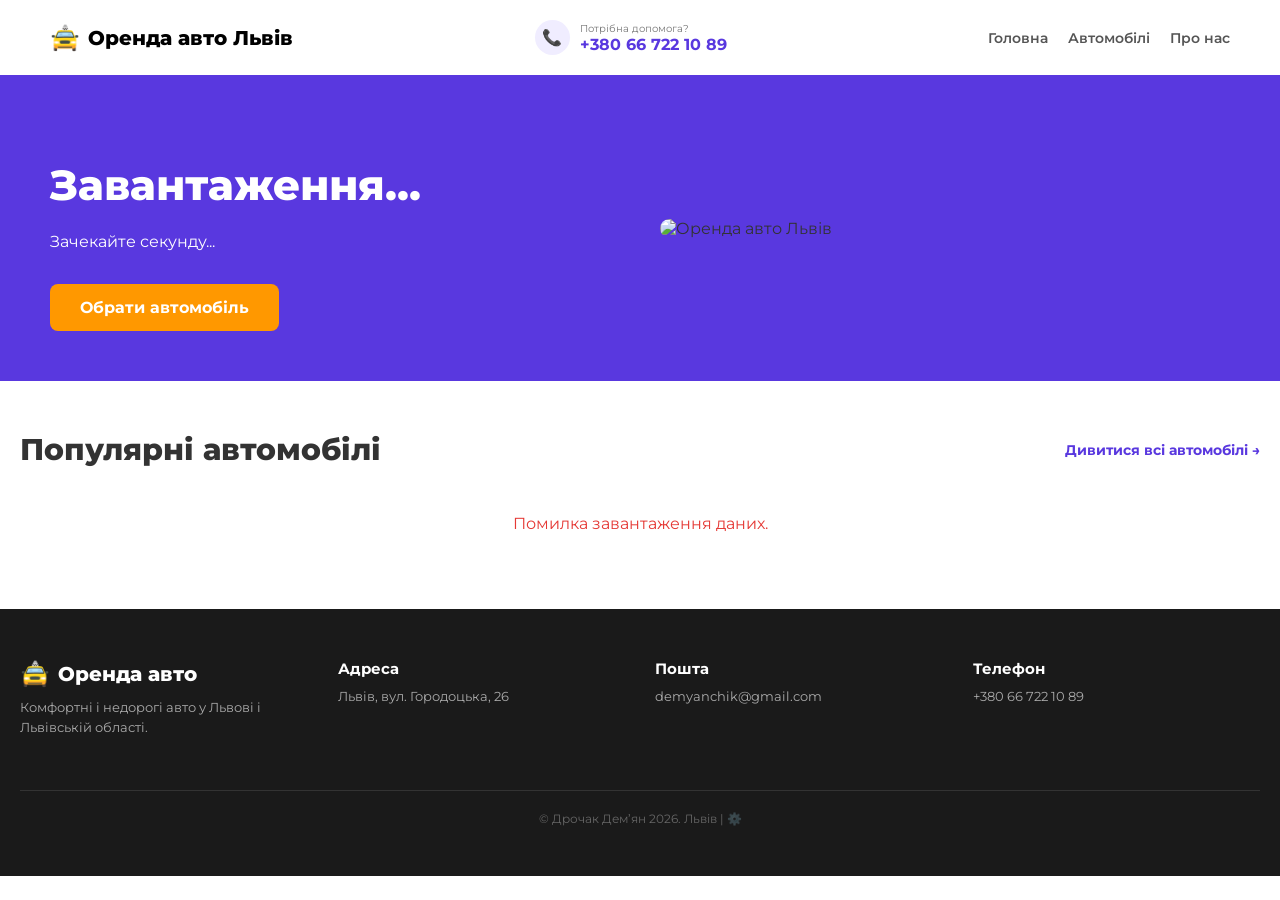
==== commit b33b8253: "Refactor header layout and media queries" ====
--- a/index.html
+++ b/index.html
@@ -13,8 +13,7 @@
 .logo { font-weight: 800; font-size: 20px; text-decoration: none; color: #000; display: flex; align-items: center; gap: 8px; }
 .car-logo { font-size: 24px; }
 
-.header-center { display: flex; align-items: center; gap: 30px; }
-.help { display: flex; align-items: center; gap: 10px; }
+.help { display: flex; align-items: center; gap: 10px; margin: 0 auto; }
 .phone-round { background: #f0edff; color: #5938df; width: 35px; height: 35px; border-radius: 50%; display: flex; align-items: center; justify-content: center; flex-shrink: 0; }
 .phone-link { color: #5938df; text-decoration: none; font-weight: bold; }
 
@@ -59,16 +58,16 @@
 .contact a { color: #aaa; text-decoration: none; display: block; font-size: 13px; margin-bottom: 5px; }
 .copyright { text-align: center; margin-top: 40px; font-size: 12px; color: #666; border-top: 1px solid #333; padding-top: 20px; }
 
-@media(max-width: 850px) {
+@media(max-width: 950px) {
     .header { flex-wrap: wrap; padding: 12px 15px; gap: 10px; }
     .logo { font-size: 16px; }
     .car-logo { font-size: 20px; }
-    .header-center { width: 100%; justify-content: space-between; order: 2; border-top: 1px solid #eee; padding-top: 10px; }
+    .help { order: 3; width: 100%; justify-content: flex-start; border-top: 1px solid #eee; padding-top: 8px; }
     .help small { display: none !important; }
     .phone-round { width: 30px; height: 30px; font-size: 13px; }
     .phone-link { font-size: 12px; }
-    nav { width: 100%; justify-content: space-around; order: 3; }
-    nav a { margin: 0; font-size: 13px; }
+    nav { order: 2; margin-left: auto; }
+    nav a { margin-left: 15px; font-size: 13px; }
     .hero { grid-template-columns: 1fr; text-align: center; padding: 20px; }
     .hero-content h1 { font-size: 32px; }
 }
@@ -79,20 +78,19 @@
 <header class="header">
     <a href="index.html" class="logo"><span class="car-logo" id="headerLogo">🚖</span> <span id="headerTitle">Оренда авто Львів</span></a>
     
-    <div class="header-center">
-        <div class="help">
-            <div class="phone-round">📞</div>
-            <div>
-                <small style="display:block; color:#777; font-size:10px;">Потрібна допомога?</small>
-                <b><a href="tel:+380667221089" class="phone-link" id="headerPhone">+380 66 722 10 89</a></b>
-            </div>
+    <div class="help">
+        <div class="phone-round">📞</div>
+        <div>
+            <small style="display:block; color:#777; font-size:10px;">Потрібна допомога?</small>
+            <b><a href="tel:+380667221089" class="phone-link" id="headerPhone">+380 66 722 10 89</a></b>
         </div>
-        <nav>
-            <a href="index.html">Головна</a>
-            <a href="cars.html">Автомобілі</a>
-            <a href="about.html">Про нас</a>
-        </nav>
-    </div>
+    </div>
+
+    <nav>
+        <a href="index.html">Головна</a>
+        <a href="cars.html">Автомобілі</a>
+        <a href="about.html">Про нас</a>
+    </nav>
 </header>
 
 <section class="hero" id="heroSection" style="background: #5938df;">
@@ -152,7 +150,6 @@
 
         applySettings(settings);
 
-        // Налаштування Hero банера з хмари
         document.getElementById('heroTitle').innerText = settings.heroTitle || 'Прокат автомобілів у Львові без зайвого клопоту';
         document.getElementById('heroText').innerText = settings.heroText || 'Великий автопарк нових та комфортних машин на будь-який смак.';
         
@@ -162,8 +159,6 @@
         }
 
         document.getElementById('heroLogoImg').src = settings.heroLogo || 'https://i.ibb.co/3m3z6v9/car.webp';
-
-        // Робимо банер видимим тільки після завантаження даних
         document.getElementById('heroSection').classList.add('loaded');
 
         let popularCars = cars.filter(car => car.available !== false && car.isPopular === true);
@@ -177,7 +172,6 @@
 
         grid.innerHTML = popularCars.map(car => {
             const isDiscount = car.hasDiscount === true;
-            
             let priceHtml = '';
             if (isDiscount) {
                 const currentPrice = car.discountPrice || car.price || '800 Грн';
